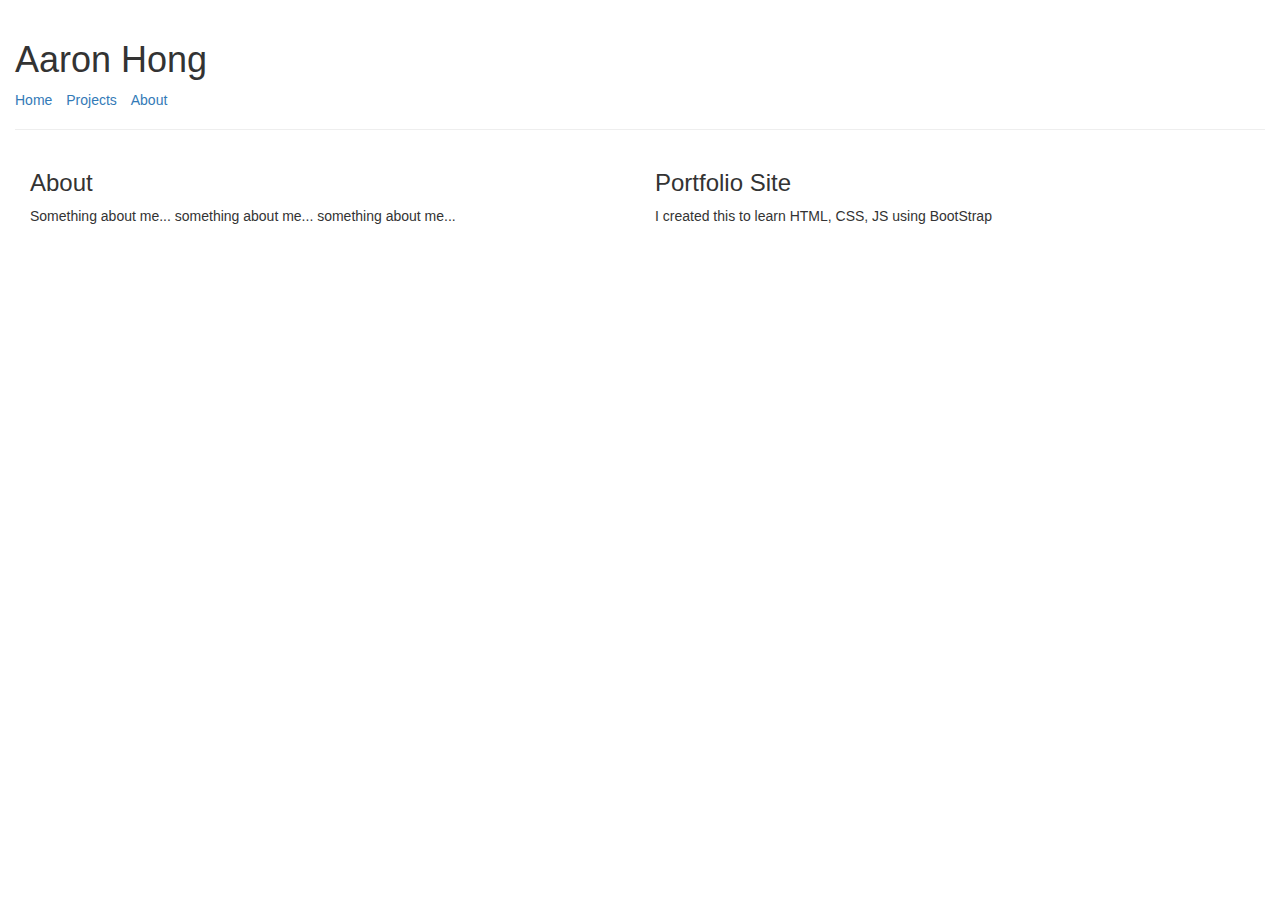
==== index.html @ 625094d1 "Added navigation bar and adjusting title" ====
<!DOCTYPE html>
<html lang="en">
<head>
  <title>Aaron Hong</title>
  <meta charset="utf-8">
  <meta name="viewport" content="width=device-width, initial-scale=1">
  <link rel="stylesheet" href="https://maxcdn.bootstrapcdn.com/bootstrap/3.4.1/css/bootstrap.min.css">
</head>

<body>
  <!--
  This contains the header with the title of my name
  -->
  <div class="container-fluid">
    <div class="page-header">
      <h1>Aaron Hong</h1>

      <!--
      The navigation bar
      -->
      <ul class="list-inline">
        <li><a href="#">Home</a></li>
        <li><a href="#">Projects</a></li>
        <li><a href="#">About</a></li>
      </ul>
  </div>

  <!--
  This contains my information
  -->
  <div class="container-fluid">
    <div class="row">
      <div class="col-xs-6">
        <h3>About</h3>
        <p>Something about me... something about me... something about me...</p>
      </div>

      <div class="col-xs-6">
        <h3>Portfolio Site</h3>
        <p>I created this to learn HTML, CSS, JS using BootStrap</p>
      </div>
    </div>
  </div>
</body>
</html>
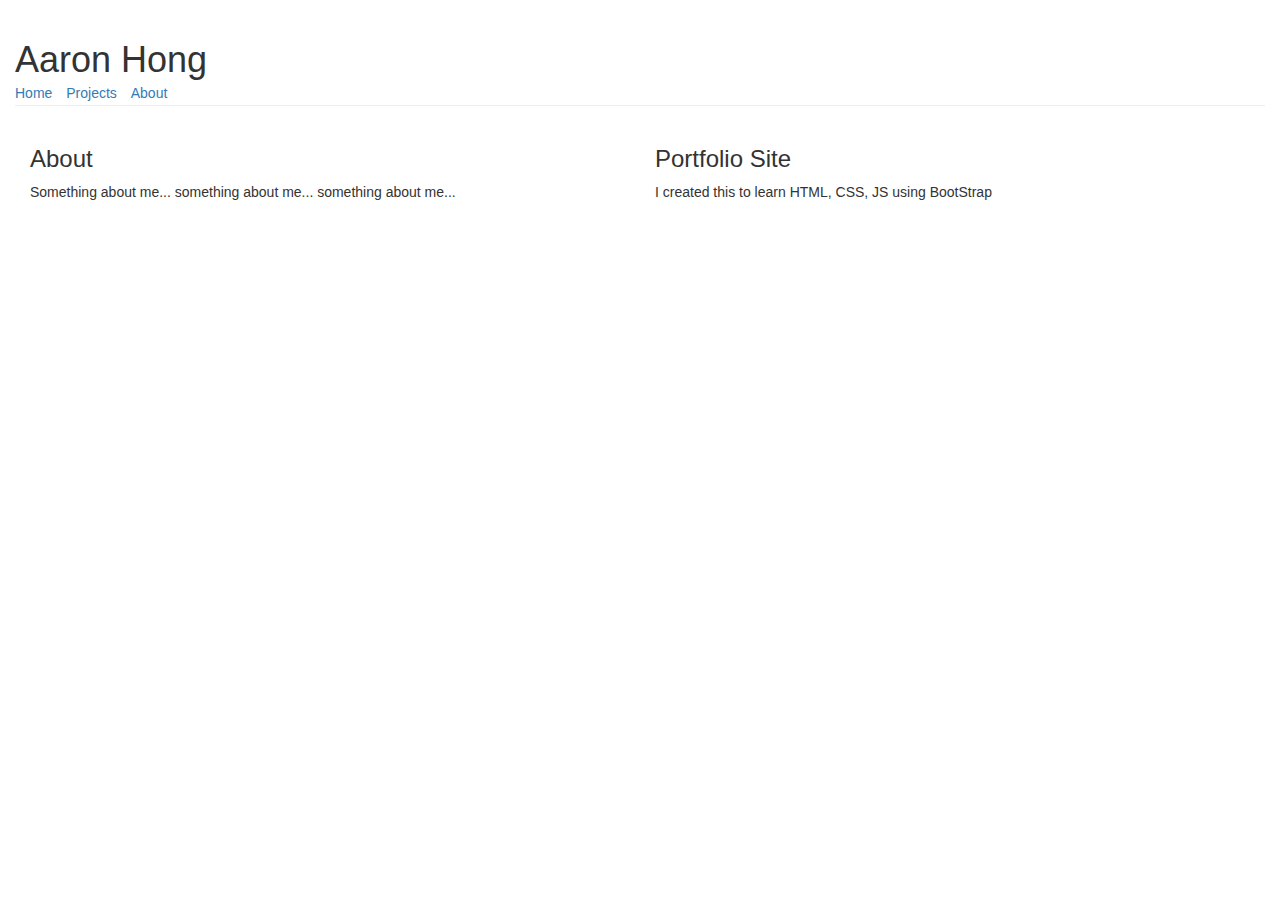
==== commit 5fd5cbe9: "Connected css and removed padding in header" ====
--- a/index.html
+++ b/index.html
@@ -4,6 +4,7 @@
   <title>Aaron Hong</title>
   <meta charset="utf-8">
   <meta name="viewport" content="width=device-width, initial-scale=1">
+  <link rel="stylesheet" href="styles.css">
   <link rel="stylesheet" href="https://maxcdn.bootstrapcdn.com/bootstrap/3.4.1/css/bootstrap.min.css">
 </head>
 
@@ -18,7 +19,7 @@
       <!--
       The navigation bar
       -->
-      <ul class="list-inline">
+      <ul class="list-inline remove-header-space">
         <li><a href="#">Home</a></li>
         <li><a href="#">Projects</a></li>
         <li><a href="#">About</a></li>
--- a/styles.css
+++ b/styles.css
@@ -0,0 +1,8 @@
+body {
+  margin: 0;
+}
+
+.remove-header-space {
+  margin-top: -0.5em;
+  margin-bottom: -0.5em;
+}
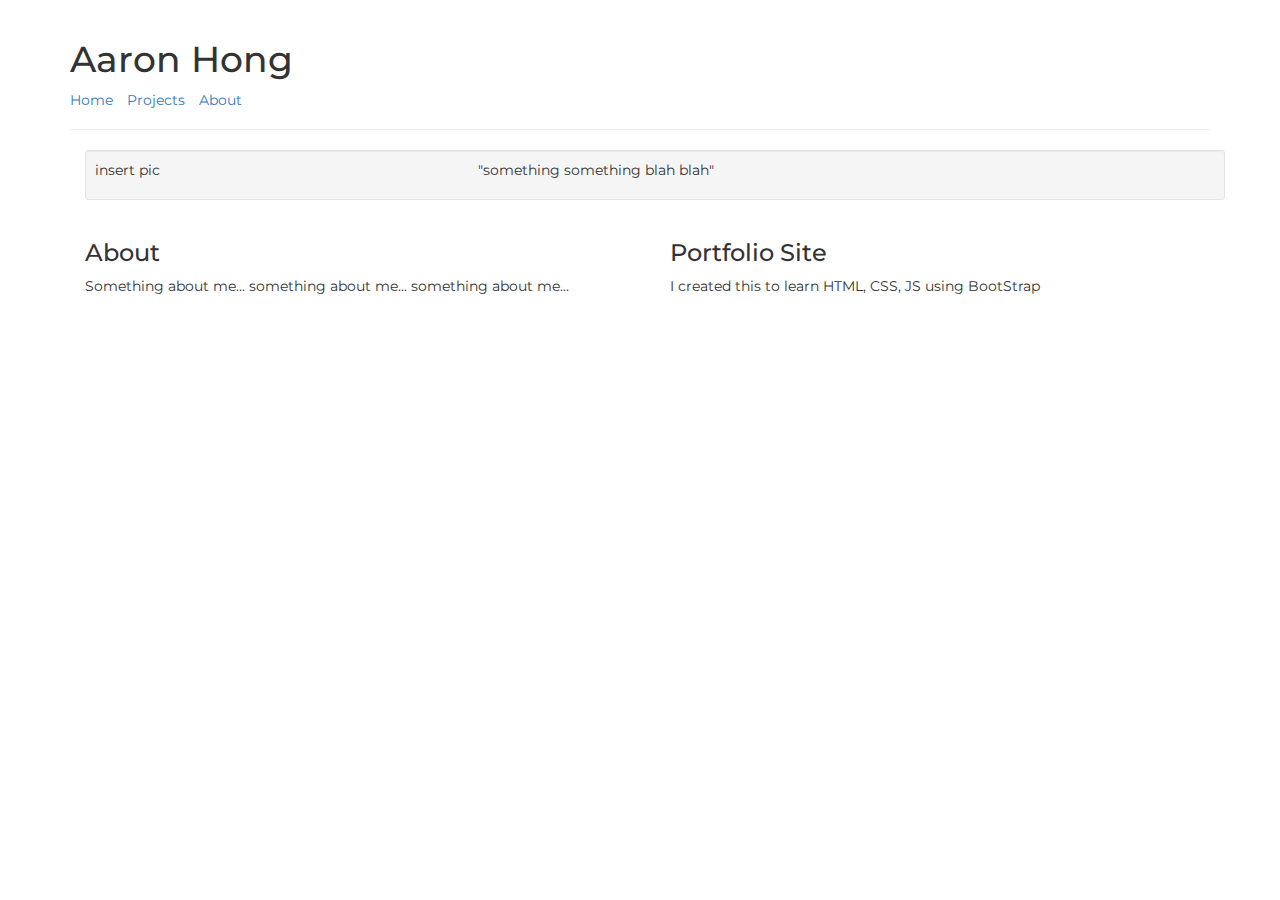
==== commit d91d676a: "Change font" ====
--- a/index.html
+++ b/index.html
@@ -6,20 +6,23 @@
   <meta name="viewport" content="width=device-width, initial-scale=1">
   <link rel="stylesheet" href="styles.css">
   <link rel="stylesheet" href="https://maxcdn.bootstrapcdn.com/bootstrap/3.4.1/css/bootstrap.min.css">
+  <link rel="preconnect" href="https://fonts.googleapis.com">
+  <link rel="preconnect" href="https://fonts.gstatic.com" crossorigin>
+  <link href="https://fonts.googleapis.com/css2?family=Montserrat&display=swap" rel="stylesheet">
 </head>
 
 <body>
   <!--
   This contains the header with the title of my name
   -->
-  <div class="container-fluid">
+  <div class="container">
     <div class="page-header">
       <h1>Aaron Hong</h1>
 
       <!--
       The navigation bar
       -->
-      <ul class="list-inline remove-header-space">
+      <ul class="list-inline">
         <li><a href="#">Home</a></li>
         <li><a href="#">Projects</a></li>
         <li><a href="#">About</a></li>
@@ -27,9 +30,25 @@
   </div>
 
   <!--
+  The home page with a pfp and about me
+  -->
+  <div class="container">
+    <div class="well well-sm">
+      <div class="row">
+        <div class="col-xs-4">
+          <p>insert pic</p>
+        </div>
+        <div class="col-xs-8">
+          <p>"something something blah blah"</p>
+        </div>
+      </div>
+    </div>
+  </div>
+
+  <!--
   This contains my information
   -->
-  <div class="container-fluid">
+  <div class="container">
     <div class="row">
       <div class="col-xs-6">
         <h3>About</h3>
--- a/styles.css
+++ b/styles.css
@@ -1,8 +1,4 @@
-body {
+* {
   margin: 0;
+  font-family: 'Montserrat', sans-serif;
 }
-
-.remove-header-space {
-  margin-top: -0.5em;
-  margin-bottom: -0.5em;
-}
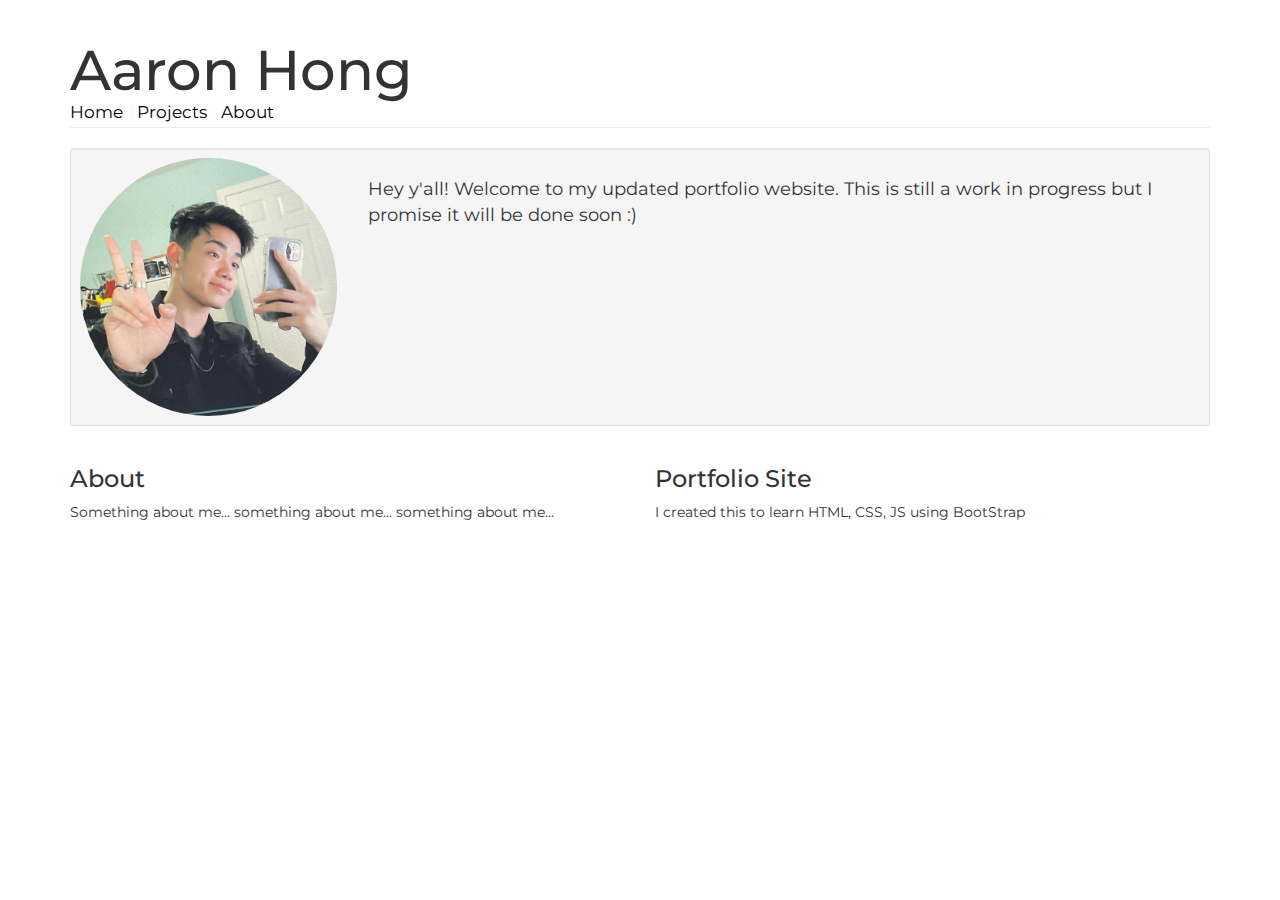
==== commit b0d841f5: "added profile picture and adjusted headings" ====
--- a/index.html
+++ b/index.html
@@ -22,11 +22,12 @@
       <!--
       The navigation bar
       -->
-      <ul class="list-inline">
+      <ul id="nav" class="list-inline">
         <li><a href="#">Home</a></li>
         <li><a href="#">Projects</a></li>
         <li><a href="#">About</a></li>
       </ul>
+    </div>
   </div>
 
   <!--
@@ -35,11 +36,12 @@
   <div class="container">
     <div class="well well-sm">
       <div class="row">
-        <div class="col-xs-4">
-          <p>insert pic</p>
+        <div class="col-xs-3">
+          <img id="pfp" src="cropped_pfp.jpg" alt="Picture of Me" class="img-responsive img-circle">
         </div>
-        <div class="col-xs-8">
-          <p>"something something blah blah"</p>
+        <div class="col-xs-9">
+          <p id="home-description">Hey y'all! Welcome to my updated portfolio website. This is still
+          a work in progress but I promise it will be done soon :) </p>
         </div>
       </div>
     </div>
--- a/styles.css
+++ b/styles.css
@@ -2,3 +2,24 @@
   margin: 0;
   font-family: 'Montserrat', sans-serif;
 }
+
+body h1 {
+  font-size: 4em;
+  margin-bottom: -0.01em;
+}
+
+#nav {
+  margin-bottom: -0.5em;
+}
+
+#nav a {
+  font-size: 1.2em;
+  color: black;
+}
+
+
+
+#home-description {
+  padding-top: 1em;
+  font-size: 1.3em;
+}
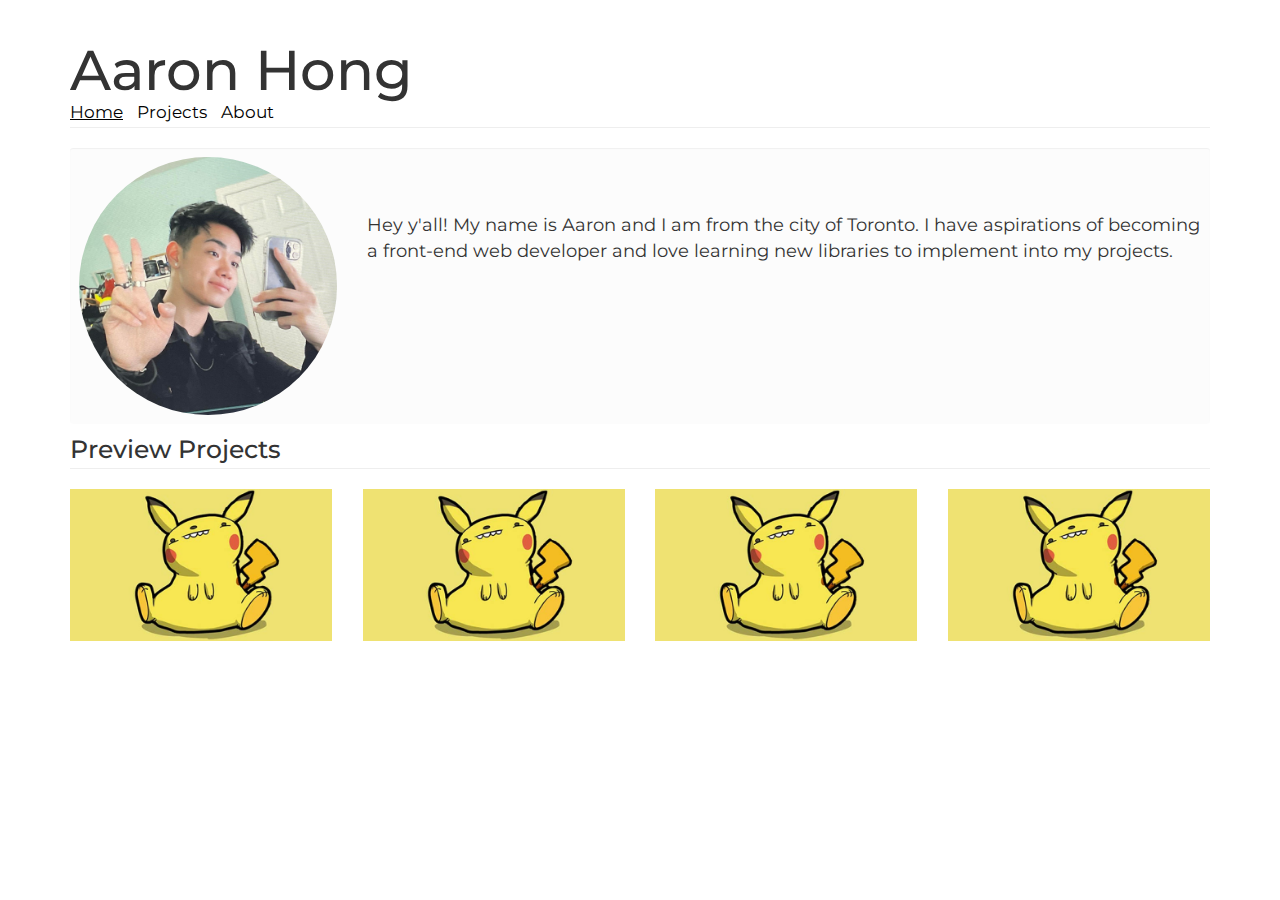
==== commit 1e22b6c7: "Added project preview along with hover animations" ====
--- a/index.html
+++ b/index.html
@@ -23,9 +23,9 @@
       The navigation bar
       -->
       <ul id="nav" class="list-inline">
-        <li><a href="#">Home</a></li>
+        <li><a href="#"><u>Home</u></a></li>
         <li><a href="#">Projects</a></li>
-        <li><a href="#">About</a></li>
+        <li><a href="about.html">About</a></li>
       </ul>
     </div>
   </div>
@@ -33,33 +33,67 @@
   <!--
   The home page with a pfp and about me
   -->
-  <div class="container">
+  <div style="margin-bottom: -2em;" class="container">
     <div class="well well-sm">
       <div class="row">
         <div class="col-xs-3">
           <img id="pfp" src="cropped_pfp.jpg" alt="Picture of Me" class="img-responsive img-circle">
         </div>
         <div class="col-xs-9">
-          <p id="home-description">Hey y'all! Welcome to my updated portfolio website. This is still
-          a work in progress but I promise it will be done soon :) </p>
+          <p style="padding-top: 3em;" id="home-description">Hey y'all! My name is Aaron and I am from the city of Toronto. I have aspirations of
+           becoming a front-end web developer and love learning new libraries to implement into my projects.</p>
         </div>
       </div>
     </div>
-  </div>
+  </div
 
   <!--
-  This contains my information
+  This contains a preview of my side projects
   -->
   <div class="container">
+    <div style="margin-top: 0 !important;" class="page-header">
+      <h2>Preview Projects</h2>
+    </div>
+
+    <!--
+    The panels for side projects
+    -->
     <div class="row">
-      <div class="col-xs-6">
-        <h3>About</h3>
-        <p>Something about me... something about me... something about me...</p>
+      <div class="col-xs-3">
+        <div class="project-panels">
+          <img class="img-responsive" src="test.jpg">
+          <div class="project-panel-overlay">
+            <div class="project-panel-title">Project #1</div>
+            <p class="project-panel-caption">The caption for Project #1</p>
+          </div>
+        </div>
       </div>
-
-      <div class="col-xs-6">
-        <h3>Portfolio Site</h3>
-        <p>I created this to learn HTML, CSS, JS using BootStrap</p>
+      <div class="col-xs-3">
+        <div class="project-panels">
+          <img class="img-responsive" src="test.jpg">
+          <div class="project-panel-overlay">
+            <div class="project-panel-title">Project #2</div>
+            <p class="project-panel-caption">The caption for Project #2</p>
+          </div>
+        </div>
+      </div>
+      <div class="col-xs-3">
+        <div class="project-panels">
+          <img class="img-responsive" src="test.jpg">
+          <div class="project-panel-overlay">
+            <div class="project-panel-title">Project #3</div>
+            <p class="project-panel-caption">The caption for Project #3</p>
+          </div>
+        </div>
+      </div>
+      <div class="col-xs-3">
+        <div class="project-panels">
+          <img class="img-responsive" src="test.jpg">
+          <div class="project-panel-overlay">
+            <div class="project-panel-title">Project #4</div>
+            <p class="project-panel-caption">The caption for Project #4</p>
+          </div>
+        </div>
       </div>
     </div>
   </div>
--- a/styles.css
+++ b/styles.css
@@ -6,6 +6,22 @@
 body h1 {
   font-size: 4em;
   margin-bottom: -0.01em;
+}
+
+body h2 {
+  font-size: 1.8em;
+  margin-bottom: -0.2em;
+}
+
+ul {
+   list-style-type: none;
+   padding: 0;
+}
+
+/* CSS for the Home page */
+.well {
+  background-color: rgb(0, 0, 0, 1%) !important;
+  border: 0 !important;
 }
 
 #nav {
@@ -17,9 +33,46 @@
   color: black;
 }
 
-
-
 #home-description {
   padding-top: 1em;
   font-size: 1.3em;
 }
+
+/* CSS for Panels in Project Preview */
+.project-panels {
+  position: relative;
+  width: 100%;
+}
+
+.project-panel-overlay {
+  position: absolute;
+  top: 0;
+  left: 0;
+  width: 100%;
+  height: 100%;
+  background: rgba(0, 0, 0, 0.8);
+  color: white;
+  display: flex;
+  flex-direction: column;
+  align-items: center;
+  justify-content: center;
+  opacity: 0;
+  transition-duration: 0.1s;
+}
+
+.project-panel-overlay > * {
+  transform: translateY(0.5em);
+  transition-duration: 0.1s;
+}
+
+.project-panel-overlay:hover {
+  opacity: 100%;
+}
+
+.project-panel-overlay:hover > * {
+  transform: translateY(0);
+}
+
+.project-panel-title {
+  font-size: 3em;
+}
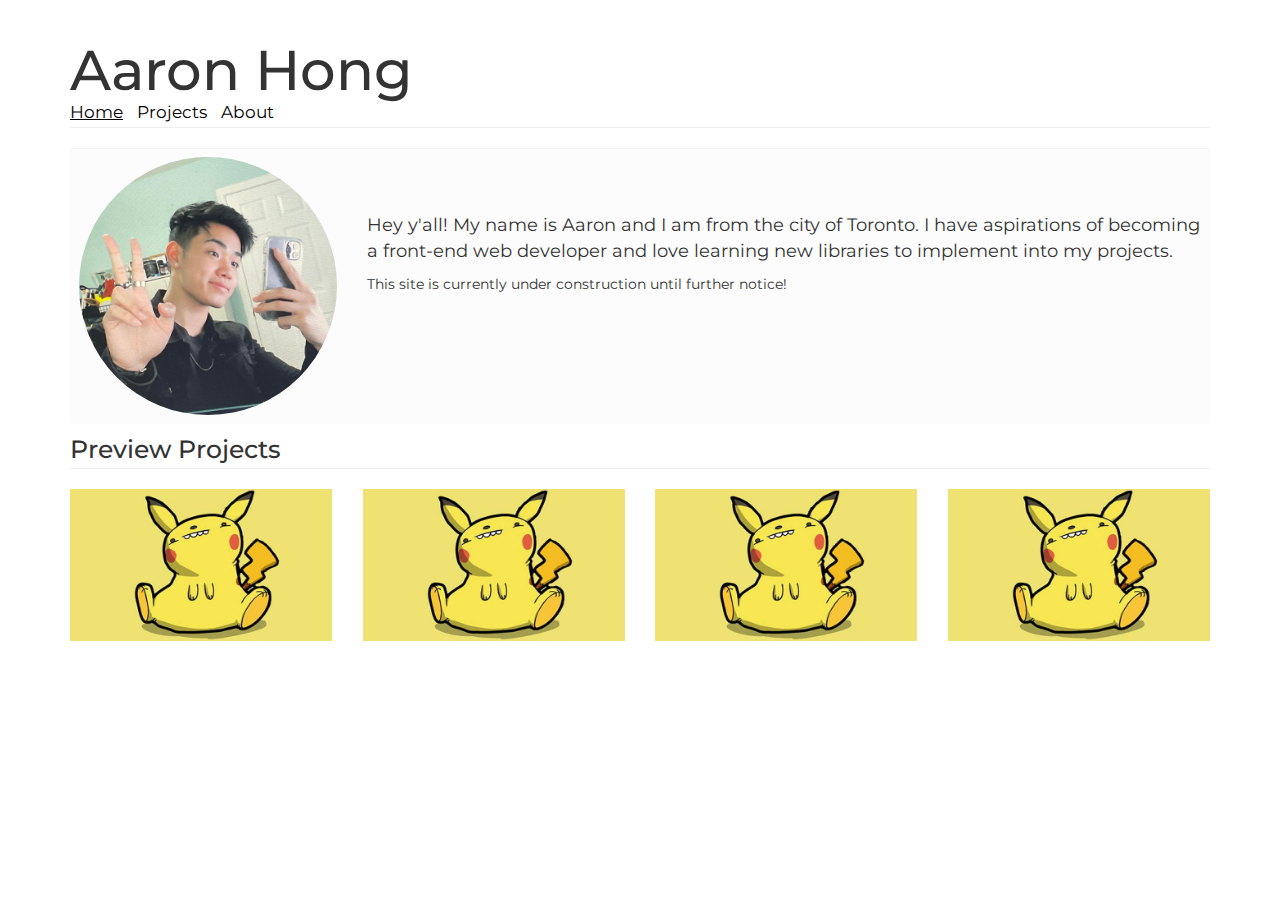
==== commit de70f4d3: "upoaded to website" ====
--- a/index.html
+++ b/index.html
@@ -1,7 +1,7 @@
 <!DOCTYPE html>
 <html lang="en">
 <head>
-  <title>Aaron Hong</title>
+  <title>Home - Aaron Hong</title>
   <meta charset="utf-8">
   <meta name="viewport" content="width=device-width, initial-scale=1">
   <link rel="stylesheet" href="styles.css">
@@ -23,8 +23,8 @@
       The navigation bar
       -->
       <ul id="nav" class="list-inline">
-        <li><a href="#"><u>Home</u></a></li>
-        <li><a href="#">Projects</a></li>
+        <li><a href="index.html"><u>Home</u></a></li>
+        <li><a href="projects.html">Projects</a></li>
         <li><a href="about.html">About</a></li>
       </ul>
     </div>
@@ -42,6 +42,7 @@
         <div class="col-xs-9">
           <p style="padding-top: 3em;" id="home-description">Hey y'all! My name is Aaron and I am from the city of Toronto. I have aspirations of
            becoming a front-end web developer and love learning new libraries to implement into my projects.</p>
+          <p>This site is currently under construction until further notice!</p>
         </div>
       </div>
     </div>
--- a/styles.css
+++ b/styles.css
@@ -18,7 +18,7 @@
    padding: 0;
 }
 
-/* CSS for the Home page */
+/* --- Home page --- */
 .well {
   background-color: rgb(0, 0, 0, 1%) !important;
   border: 0 !important;
@@ -31,6 +31,12 @@
 #nav a {
   font-size: 1.2em;
   color: black;
+  text-decoration: underline solid rgba(0, 0, 0, 0);
+  transition-duration: 0.2s;
+}
+
+#nav a:hover {
+  text-decoration: underline solid rgba(0, 0, 0, 100%);
 }
 
 #home-description {
@@ -38,7 +44,7 @@
   font-size: 1.3em;
 }
 
-/* CSS for Panels in Project Preview */
+/*Panels in Project Preview*/
 .project-panels {
   position: relative;
   width: 100%;
@@ -57,12 +63,12 @@
   align-items: center;
   justify-content: center;
   opacity: 0;
-  transition-duration: 0.1s;
+  transition-duration: 0.2s;
 }
 
 .project-panel-overlay > * {
   transform: translateY(0.5em);
-  transition-duration: 0.1s;
+  transition-duration: 0.2s;
 }
 
 .project-panel-overlay:hover {
@@ -76,3 +82,81 @@
 .project-panel-title {
   font-size: 3em;
 }
+
+/* --- About Page --- */
+.social-button {
+  width: 100%;
+  border: 0.3em solid;
+  border-radius: 0.2em;
+  margin-bottom: 0.3em;
+}
+
+#github {
+  color: rgb(43, 49, 55);
+  border-color: rgb(43, 49, 55);
+  background-color: rgb(230, 230, 230);
+  font-weight: 0;
+  transition-duration: 0.2s;
+}
+
+#github:hover {
+  color: rgb(230, 230, 230);
+  background-color: rgb(43, 49, 55);
+  font-weight: bold;
+}
+
+#linkedin {
+  color: rgb(0, 119, 181);
+  border-color: rgb(0, 119, 181);
+  background-color: rgb(230, 230, 230);
+  font-weight: 0;
+  transition-duration: 0.2s;
+}
+
+#linkedin:hover {
+  color: rgb(230, 230, 230);
+  background-color: rgb(0, 119, 181);
+  font-weight: bold;
+}
+
+#tiktok {
+  color: rgb(4, 0, 0);
+  border-color: rgb(4, 0, 0);
+  background-color: rgb(230, 230, 230);
+  font-weight: 0;
+  transition-duration: 0.2s;
+}
+
+#tiktok:hover {
+  color: rgb(230, 230, 230);
+  background-color: rgb(4, 0, 0);
+  font-weight: bold;
+}
+
+#twitch {
+  color: rgb(145, 70, 255);
+  border-color: rgb(145, 70, 255);
+  background-color: rgb(230, 230, 230);
+  font-weight: 0;
+  transition-duration: 0.2s;
+}
+
+#twitch:hover {
+  color: rgb(230, 230, 230);
+  background-color: rgb(145, 70, 255);
+  font-weight: bold;
+}
+
+#instagram {
+  color: rgb(233, 89, 80);
+  border-color: rgb(233, 89, 80);
+  background-color: rgb(230, 230, 230);
+  font-weight: 0;
+  transition-duration: 0.2s;
+}
+
+#instagram:hover {
+  color: rgb(230, 230, 230);
+  background-color: rgb(233, 89, 80);
+  font-weight: bold;
+}
